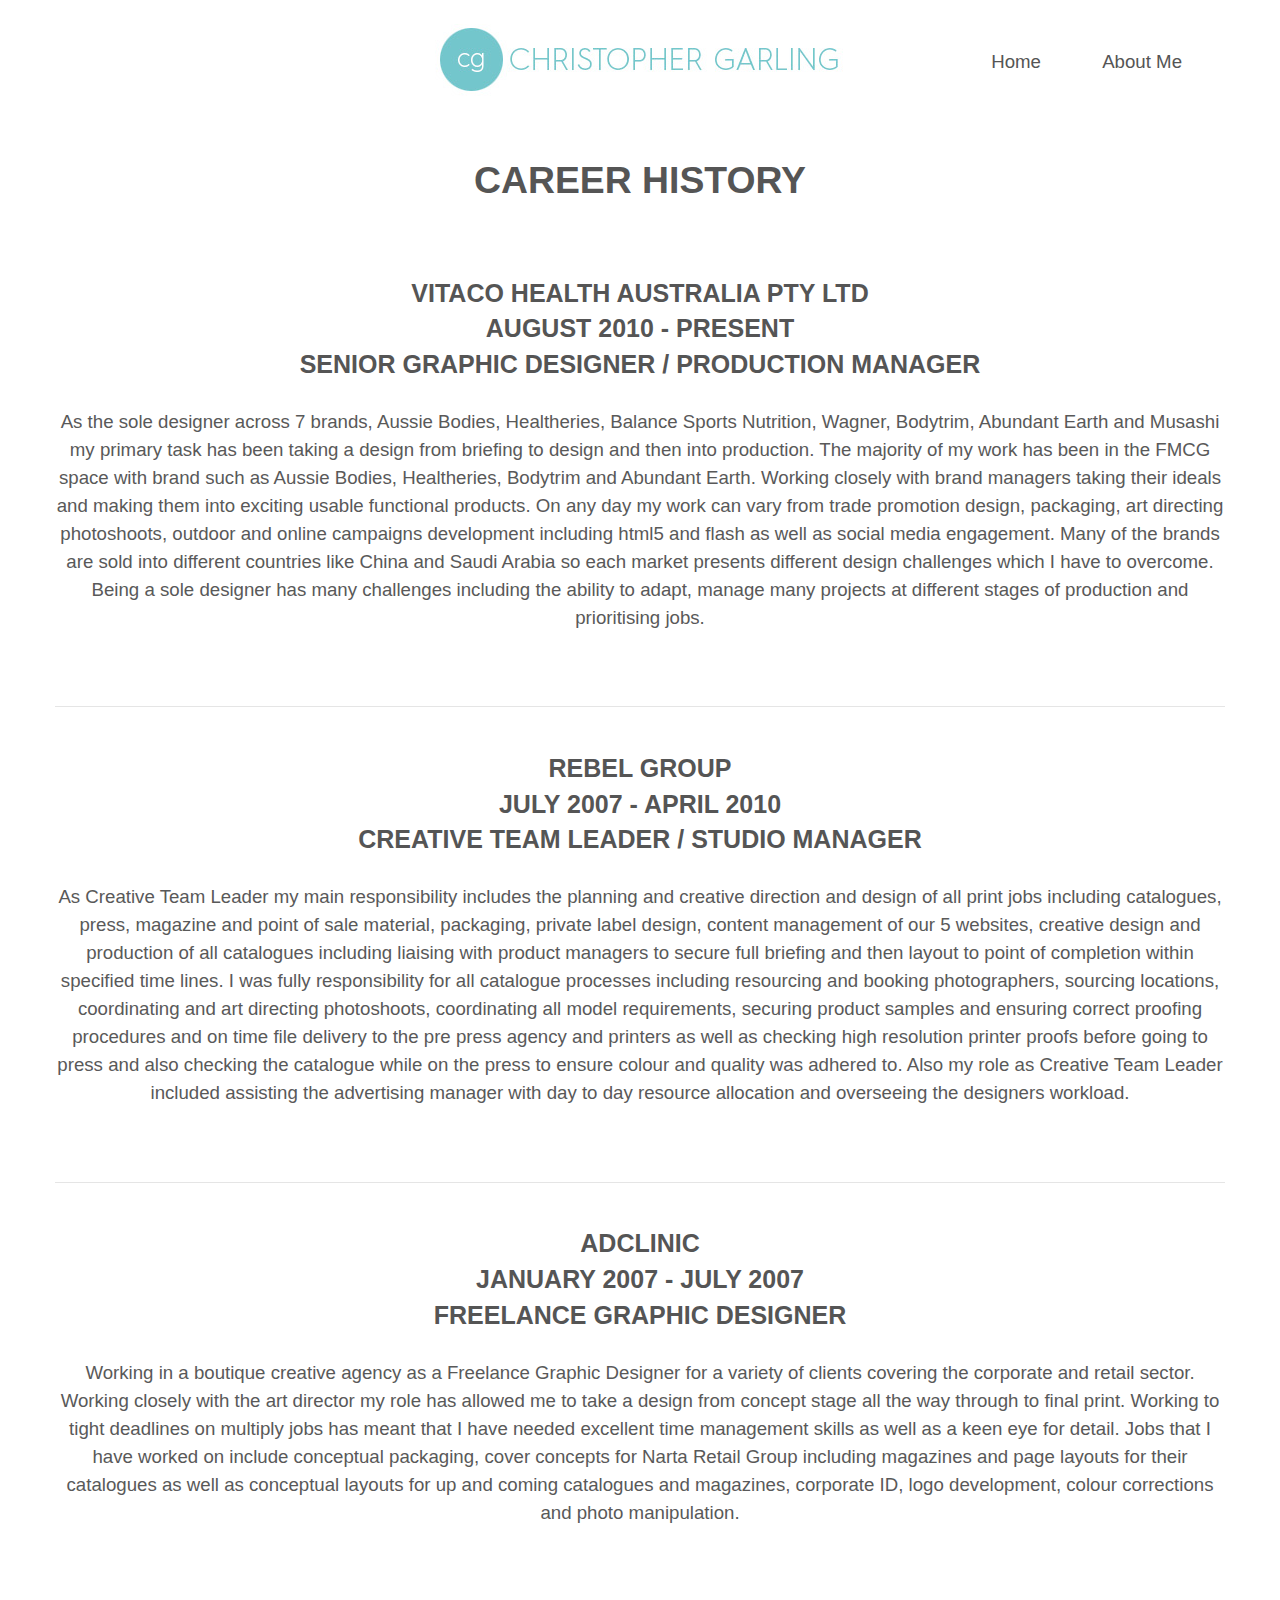
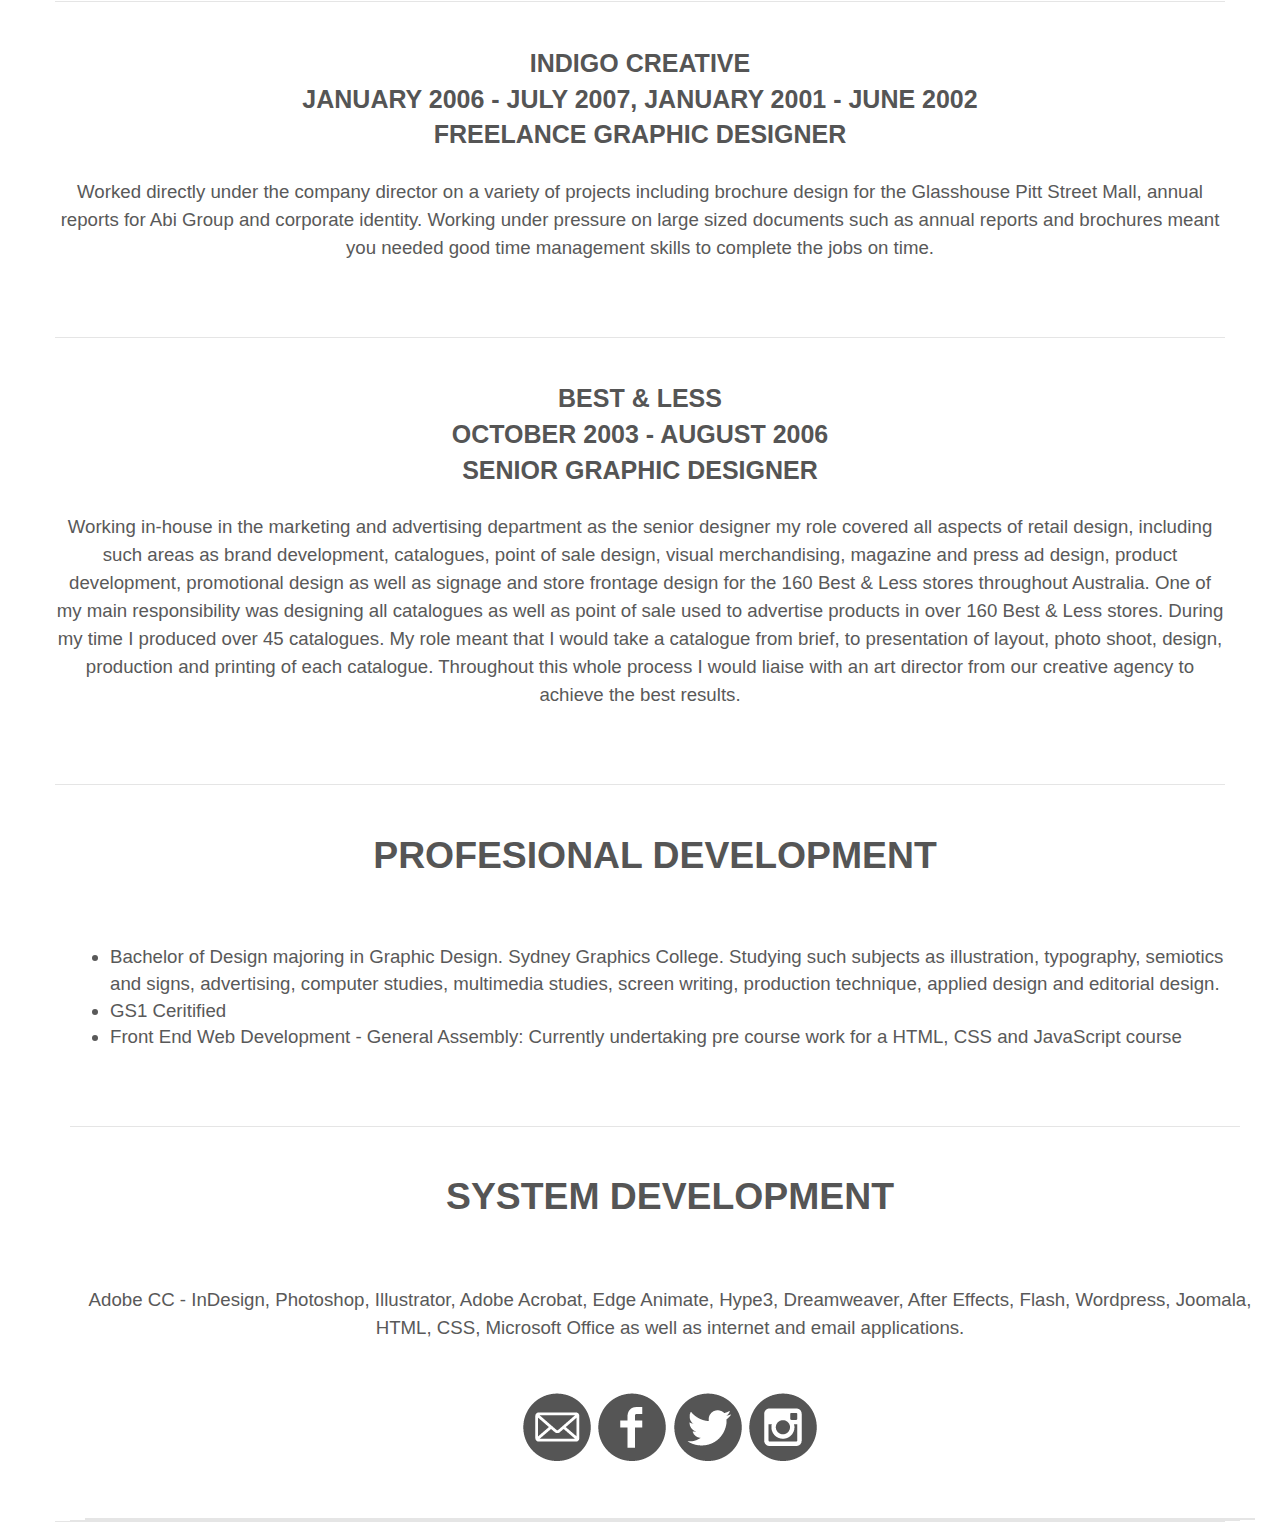
==== aboutme.html @ a5e0c612 "Upload Website" ====
<!DOCTYPE html>
<html lang="eng">
	<head>
	<meta http-equiv="Content-Type" content="text/html" charset="utf-8">
  	<meta name="viewport" content="width=device-width, initial-scale=1, maximum-scale=1">
  	<link rel="stylesheet" href="css/bootstrap3_grid.css">
	<link rel="stylesheet" href="css/styles.css"/>
	<script src="https://ajax.googleapis.com/ajax/libs/jquery/1.12.2/jquery.min.js"></script>
	<script src="js/custom.js" type="text/javascript"></script>


	</head>
	<a href="images/logo.jpg" class="logo"><img src="images/logo.jpg"  alt=""></a>
	<body> 

	<nav id="nav">
		<ul>
		<li><a href="index.html">Home</a></li>
		<li><a href="aboutme.html">About Me</a></li>
		</ul>
	</nav>
<div id="page-wrapper">
		<div class="container">
		<div id="header-wrapper" class="wrapper">
		<div id="header">
		<h1>CAREER HISTORY</h1>
	</div>

	<div id="banner-wrapper" class="wrapper">
		<section id="banner">
		<h3>Vitaco Health Australia Pty Ltd<br>
		August 2010 - Present<br>
		Senior Graphic Designer / Production Manager</h3>

		<p>As the sole designer across 7 brands, Aussie Bodies, Healtheries, Balance Sports Nutrition, Wagner, Bodytrim, Abundant Earth and Musashi my primary task has been taking a design from briefing to design and then into production. The majority of my work has been in the FMCG space with brand such as Aussie Bodies, Healtheries, Bodytrim and Abundant Earth. Working closely with brand managers taking their ideals and making them into exciting usable functional products. On any day my work can vary from trade promotion design, packaging, art directing photoshoots, outdoor and online campaigns development including html5 and flash as well as social media engagement. Many of the brands are sold into different countries like China and Saudi Arabia so each market presents different design challenges which I have to overcome. Being a sole designer has many challenges including the ability to adapt, manage many projects at different stages of production and prioritising jobs.</p>
		</section>
	</div>


	<div id="banner-wrapper" class="wrapper">
		<section id="banner">
		<h3>Rebel Group<br>
		July 2007 - April 2010<br>
		Creative Team Leader / Studio Manager</h3>

		<p>As Creative Team Leader my main responsibility includes the planning and creative direction and design of all print jobs including catalogues, press, magazine and point of sale material, packaging, private label design, content management of our 5 websites, creative design and production of all catalogues including liaising with product managers to secure full briefing and then layout to point of completion within specified time lines. I was fully responsibility for all catalogue processes including resourcing and booking photographers, sourcing locations, coordinating and art directing photoshoots, coordinating all model requirements, securing product samples and ensuring correct proofing procedures and on time file delivery to the pre press agency and printers as well as checking high resolution printer proofs before going to press and also checking the catalogue while on the press to ensure colour and quality was adhered to. Also my role as Creative Team Leader included assisting the advertising manager with day to day resource allocation and overseeing the designers workload.</p>		
		</section>
	</div>

	<div id="banner-wrapper" class="wrapper">
		<section id="banner">
		<h3>Adclinic <br>
		January 2007 - July 2007<br>
		Freelance Graphic Designer</h3>

		<p>Working in a boutique creative agency as a Freelance Graphic Designer for a variety of clients covering the corporate and retail sector. Working closely with the art director my role has allowed me to take a design from concept stage all the way through to final print. Working to tight deadlines on multiply jobs has meant that I have needed excellent time management skills as well as a keen eye for detail. Jobs that I have worked on include conceptual packaging, cover concepts for Narta Retail Group including magazines and page layouts for their catalogues as well as conceptual layouts for up and coming catalogues and magazines, corporate ID, logo development, colour corrections and photo manipulation.</p>
		</section>
	</div>

	<div id="banner-wrapper" class="wrapper">
		<section id="banner">
		<h3>Indigo Creative <br>
		January 2006 - July 2007,  January 2001 - June 2002<br>
		Freelance Graphic Designer</h3>

		<p>Worked directly under the company director on a variety of projects including brochure design for the Glasshouse Pitt Street Mall, annual reports for Abi Group and corporate identity. Working under pressure on large sized documents such as annual reports and brochures meant you needed good time management skills to complete the jobs on time.</p>
		</section>
	</div>


	<div id="banner-wrapper" class="wrapper">
		<section id="banner">
		<h3>Best & Less  <br>
		October 2003 - August 2006<br>
		Senior Graphic Designer</h3>

		<p>Working in-house in the marketing and advertising department as the senior designer my role covered all aspects of retail design, including such areas as brand development, catalogues, point of sale design, visual merchandising, magazine and press ad design, product development, promotional design as well as signage and store frontage design for the 160 Best & Less stores throughout Australia. One of my main responsibility was designing all catalogues as well as point of sale used to advertise products in over 160 Best & Less stores. During my time I produced over 45 catalogues. My role meant that I would take a catalogue from brief, to presentation of layout, photo shoot, design, production and printing of each catalogue. Throughout this whole process I would liaise with an art director from our creative agency to achieve the best results.</p>
		</section>
	</div>

	<div id="page-wrapper">
		<div class="container">
		<div id="header-wrapper" class="wrapper">
		<div id="header">
		<h1>PROFESIONAL DEVELOPMENT</h1>
	</div>

		<div id="banner-wrapper" class="wrapper">
		<section id="banner">
		<ul>
		<li>Bachelor of Design majoring in Graphic Design. Sydney Graphics College. Studying such subjects as illustration, typography, semiotics and signs, advertising, computer studies, multimedia studies, screen writing, production technique, applied design and editorial design.</li>
		<li>GS1 Ceritified</li>
		<li> Front End Web Development - General Assembly: Currently undertaking pre course work for a HTML, CSS and JavaScript course</li>
		</ul>
		</section>
	</div>

	<div id="page-wrapper">
		<div class="container">
		<div id="header-wrapper" class="wrapper">
		<div id="header">
		<h1>SYSTEM DEVELOPMENT</h1>
	</div>

	<div id="banner-wrapper" class="wrapper">
		<section id="banner">
		<p>Adobe CC - InDesign, Photoshop, Illustrator, Adobe Acrobat, Edge Animate, Hype3, Dreamweaver, After Effects, Flash, Wordpress, Joomala, HTML, CSS, Microsoft Office as well as internet and email applications.</p>

		<br>


	<div class="footer-social">
    	<li><a href="http://www.gmail.com""#"><img src="images/email.png" alt=""></a></li>
		<li><a href="http://www.facebook.com""#"><img src="images/facebook.png" alt=""></a></li>
		<li><a href="http://www.twitter.com""#"><img src="images/twitter.png" alt=""></a></li>
		<li><a href="http://www.instagram.com""#"><img src="images/instagram.png" alt=""></a></li>
		</ul>
		</div>
---- css/bootstrap3_grid.css ----
/*!
 * Bootstrap v3.3.5 (http://getbootstrap.com)
 * Copyright 2011-2016 Twitter, Inc.
 * Licensed under MIT (https://github.com/twbs/bootstrap/blob/master/LICENSE)
 */

/*!
 * Generated using the Bootstrap Customizer (http://getbootstrap.com/customize/?id=cb14cc8ec996a42db42841bc60a49810)
 * Config saved to config.json and https://gist.github.com/cb14cc8ec996a42db42841bc60a49810
 */
/*!
 * Bootstrap v3.3.6 (http://getbootstrap.com)
 * Copyright 2011-2015 Twitter, Inc.
 * Licensed under MIT (https://github.com/twbs/bootstrap/blob/master/LICENSE)
 */
/*! normalize.css v3.0.3 | MIT License | github.com/necolas/normalize.css */
html {
  font-family: sans-serif;
  -ms-text-size-adjust: 100%;
  -webkit-text-size-adjust: 100%;
}
body {
  margin: 0;
}
article,
aside,
details,
figcaption,
figure,
footer,
header,
hgroup,
main,
menu,
nav,
section,
summary {
  display: block;
}
audio,
canvas,
progress,
video {
  display: inline-block;
  vertical-align: baseline;
}
audio:not([controls]) {
  display: none;
  height: 0;
}
[hidden],
template {
  display: none;
}
a {
  background-color: transparent;
}
a:active,
a:hover {
  outline: 0;
}
abbr[title] {
  border-bottom: 1px dotted;
}
b,
strong {
  font-weight: bold;
}
dfn {
  font-style: italic;
}
h1 {
  font-size: 2em;
  margin: 0.67em 0;
}
mark {
  background: #ff0;
  color: #000;
}
small {
  font-size: 80%;
}
sub,
sup {
  font-size: 75%;
  line-height: 0;
  position: relative;
  vertical-align: baseline;
}
sup {
  top: -0.5em;
}
sub {
  bottom: -0.25em;
}
img {
  border: 0;
}
svg:not(:root) {
  overflow: hidden;
}
figure {
  margin: 1em 40px;
}
hr {
  -webkit-box-sizing: content-box;
     -moz-box-sizing: content-box;
          box-sizing: content-box;
  height: 0;
}
pre {
  overflow: auto;
}
code,
kbd,
pre,
samp {
  font-family: monospace, monospace;
  font-size: 1em;
}
button,
input,
optgroup,
select,
textarea {
  color: inherit;
  font: inherit;
  margin: 0;
}
button {
  overflow: visible;
}
button,
select {
  text-transform: none;
}
button,
html input[type="button"],
input[type="reset"],
input[type="submit"] {
  -webkit-appearance: button;
  cursor: pointer;
}
button[disabled],
html input[disabled] {
  cursor: default;
}
button::-moz-focus-inner,
input::-moz-focus-inner {
  border: 0;
  padding: 0;
}
input {
  line-height: normal;
}
input[type="checkbox"],
input[type="radio"] {
  -webkit-box-sizing: border-box;
     -moz-box-sizing: border-box;
          box-sizing: border-box;
  padding: 0;
}
input[type="number"]::-webkit-inner-spin-button,
input[type="number"]::-webkit-outer-spin-button {
  height: auto;
}
input[type="search"] {
  -webkit-appearance: textfield;
  -webkit-box-sizing: content-box;
     -moz-box-sizing: content-box;
          box-sizing: content-box;
}
input[type="search"]::-webkit-search-cancel-button,
input[type="search"]::-webkit-search-decoration {
  -webkit-appearance: none;
}
fieldset {
  border: 1px solid #c0c0c0;
  margin: 0 2px;
  padding: 0.35em 0.625em 0.75em;
}
legend {
  border: 0;
  padding: 0;
}
textarea {
  overflow: auto;
}
optgroup {
  font-weight: bold;
}
table {
  border-collapse: collapse;
  border-spacing: 0;
}
td,
th {
  padding: 0;
}
* {
  -webkit-box-sizing: border-box;
  -moz-box-sizing: border-box;
  box-sizing: border-box;
}
*:before,
*:after {
  -webkit-box-sizing: border-box;
  -moz-box-sizing: border-box;
  box-sizing: border-box;
}
html {
  font-size: 10px;
  -webkit-tap-highlight-color: rgba(0, 0, 0, 0);
}
body {
  font-family: "Helvetica Neue", Helvetica, Arial, sans-serif;
  font-size: 14px;
  line-height: 1.42857143;
  color: #333333;
  background-color: #ffffff;
}
input,
button,
select,
textarea {
  font-family: inherit;
  font-size: inherit;
  line-height: inherit;
}
a {
  color: #337ab7;
  text-decoration: none;
}
a:hover,
a:focus {
  color: #23527c;
  text-decoration: underline;
}
a:focus {
  outline: thin dotted;
  outline: 5px auto -webkit-focus-ring-color;
  outline-offset: -2px;
}
figure {
  margin: 0;
}
img {
  vertical-align: middle;
}
.img-responsive {
  display: block;
  max-width: 100%;
  height: auto;
}
.img-rounded {
  border-radius: 6px;
}
.img-thumbnail {
  padding: 4px;
  line-height: 1.42857143;
  background-color: #ffffff;
  border: 1px solid #dddddd;
  border-radius: 4px;
  -webkit-transition: all 0.2s ease-in-out;
  -o-transition: all 0.2s ease-in-out;
  transition: all 0.2s ease-in-out;
  display: inline-block;
  max-width: 100%;
  height: auto;
}
.img-circle {
  border-radius: 50%;
}
hr {
  margin-top: 20px;
  margin-bottom: 20px;
  border: 0;
  border-top: 1px solid #eeeeee;
}
.sr-only {
  position: absolute;
  width: 1px;
  height: 1px;
  margin: -1px;
  padding: 0;
  overflow: hidden;
  clip: rect(0, 0, 0, 0);
  border: 0;
}
.sr-only-focusable:active,
.sr-only-focusable:focus {
  position: static;
  width: auto;
  height: auto;
  margin: 0;
  overflow: visible;
  clip: auto;
}
[role="button"] {
  cursor: pointer;
}
.container {
  margin-right: auto;
  margin-left: auto;
  padding-left: 15px;
  padding-right: 15px;
}
@media (min-width: 768px) {
  .container {
    width: 750px;
  }
}
@media (min-width: 992px) {
  .container {
    width: 970px;
  }
}
@media (min-width: 1200px) {
  .container {
    width: 1170px;
  }
}
.container-fluid {
  margin-right: auto;
  margin-left: auto;
  padding-left: 15px;
  padding-right: 15px;
}
.row {
  margin-left: -15px;
  margin-right: -15px;
}
.col-xs-1, .col-sm-1, .col-md-1, .col-lg-1, .col-xs-2, .col-sm-2, .col-md-2, .col-lg-2, .col-xs-3, .col-sm-3, .col-md-3, .col-lg-3, .col-xs-4, .col-sm-4, .col-md-4, .col-lg-4, .col-xs-5, .col-sm-5, .col-md-5, .col-lg-5, .col-xs-6, .col-sm-6, .col-md-6, .col-lg-6, .col-xs-7, .col-sm-7, .col-md-7, .col-lg-7, .col-xs-8, .col-sm-8, .col-md-8, .col-lg-8, .col-xs-9, .col-sm-9, .col-md-9, .col-lg-9, .col-xs-10, .col-sm-10, .col-md-10, .col-lg-10, .col-xs-11, .col-sm-11, .col-md-11, .col-lg-11, .col-xs-12, .col-sm-12, .col-md-12, .col-lg-12 {
  position: relative;
  min-height: 1px;
  padding-left: 15px;
  padding-right: 15px;
}
.col-xs-1, .col-xs-2, .col-xs-3, .col-xs-4, .col-xs-5, .col-xs-6, .col-xs-7, .col-xs-8, .col-xs-9, .col-xs-10, .col-xs-11, .col-xs-12 {
  float: left;
}
.col-xs-12 {
  width: 100%;
}
.col-xs-11 {
  width: 91.66666667%;
}
.col-xs-10 {
  width: 83.33333333%;
}
.col-xs-9 {
  width: 75%;
}
.col-xs-8 {
  width: 66.66666667%;
}
.col-xs-7 {
  width: 58.33333333%;
}
.col-xs-6 {
  width: 50%;
}
.col-xs-5 {
  width: 41.66666667%;
}
.col-xs-4 {
  width: 33.33333333%;
}
.col-xs-3 {
  width: 25%;
}
.col-xs-2 {
  width: 16.66666667%;
}
.col-xs-1 {
  width: 8.33333333%;
}
.col-xs-pull-12 {
  right: 100%;
}
.col-xs-pull-11 {
  right: 91.66666667%;
}
.col-xs-pull-10 {
  right: 83.33333333%;
}
.col-xs-pull-9 {
  right: 75%;
}
.col-xs-pull-8 {
  right: 66.66666667%;
}
.col-xs-pull-7 {
  right: 58.33333333%;
}
.col-xs-pull-6 {
  right: 50%;
}
.col-xs-pull-5 {
  right: 41.66666667%;
}
.col-xs-pull-4 {
  right: 33.33333333%;
}
.col-xs-pull-3 {
  right: 25%;
}
.col-xs-pull-2 {
  right: 16.66666667%;
}
.col-xs-pull-1 {
  right: 8.33333333%;
}
.col-xs-pull-0 {
  right: auto;
}
.col-xs-push-12 {
  left: 100%;
}
.col-xs-push-11 {
  left: 91.66666667%;
}
.col-xs-push-10 {
  left: 83.33333333%;
}
.col-xs-push-9 {
  left: 75%;
}
.col-xs-push-8 {
  left: 66.66666667%;
}
.col-xs-push-7 {
  left: 58.33333333%;
}
.col-xs-push-6 {
  left: 50%;
}
.col-xs-push-5 {
  left: 41.66666667%;
}
.col-xs-push-4 {
  left: 33.33333333%;
}
.col-xs-push-3 {
  left: 25%;
}
.col-xs-push-2 {
  left: 16.66666667%;
}
.col-xs-push-1 {
  left: 8.33333333%;
}
.col-xs-push-0 {
  left: auto;
}
.col-xs-offset-12 {
  margin-left: 100%;
}
.col-xs-offset-11 {
  margin-left: 91.66666667%;
}
.col-xs-offset-10 {
  margin-left: 83.33333333%;
}
.col-xs-offset-9 {
  margin-left: 75%;
}
.col-xs-offset-8 {
  margin-left: 66.66666667%;
}
.col-xs-offset-7 {
  margin-left: 58.33333333%;
}
.col-xs-offset-6 {
  margin-left: 50%;
}
.col-xs-offset-5 {
  margin-left: 41.66666667%;
}
.col-xs-offset-4 {
  margin-left: 33.33333333%;
}
.col-xs-offset-3 {
  margin-left: 25%;
}
.col-xs-offset-2 {
  margin-left: 16.66666667%;
}
.col-xs-offset-1 {
  margin-left: 8.33333333%;
}
.col-xs-offset-0 {
  margin-left: 0%;
}
@media (min-width: 768px) {
  .col-sm-1, .col-sm-2, .col-sm-3, .col-sm-4, .col-sm-5, .col-sm-6, .col-sm-7, .col-sm-8, .col-sm-9, .col-sm-10, .col-sm-11, .col-sm-12 {
    float: left;
  }
  .col-sm-12 {
    width: 100%;
  }
  .col-sm-11 {
    width: 91.66666667%;
  }
  .col-sm-10 {
    width: 83.33333333%;
  }
  .col-sm-9 {
    width: 75%;
  }
  .col-sm-8 {
    width: 66.66666667%;
  }
  .col-sm-7 {
    width: 58.33333333%;
  }
  .col-sm-6 {
    width: 50%;
  }
  .col-sm-5 {
    width: 41.66666667%;
  }
  .col-sm-4 {
    width: 33.33333333%;
  }
  .col-sm-3 {
    width: 25%;
  }
  .col-sm-2 {
    width: 16.66666667%;
  }
  .col-sm-1 {
    width: 8.33333333%;
  }
  .col-sm-pull-12 {
    right: 100%;
  }
  .col-sm-pull-11 {
    right: 91.66666667%;
  }
  .col-sm-pull-10 {
    right: 83.33333333%;
  }
  .col-sm-pull-9 {
    right: 75%;
  }
  .col-sm-pull-8 {
    right: 66.66666667%;
  }
  .col-sm-pull-7 {
    right: 58.33333333%;
  }
  .col-sm-pull-6 {
    right: 50%;
  }
  .col-sm-pull-5 {
    right: 41.66666667%;
  }
  .col-sm-pull-4 {
    right: 33.33333333%;
  }
  .col-sm-pull-3 {
    right: 25%;
  }
  .col-sm-pull-2 {
    right: 16.66666667%;
  }
  .col-sm-pull-1 {
    right: 8.33333333%;
  }
  .col-sm-pull-0 {
    right: auto;
  }
  .col-sm-push-12 {
    left: 100%;
  }
  .col-sm-push-11 {
    left: 91.66666667%;
  }
  .col-sm-push-10 {
    left: 83.33333333%;
  }
  .col-sm-push-9 {
    left: 75%;
  }
  .col-sm-push-8 {
    left: 66.66666667%;
  }
  .col-sm-push-7 {
    left: 58.33333333%;
  }
  .col-sm-push-6 {
    left: 50%;
  }
  .col-sm-push-5 {
    left: 41.66666667%;
  }
  .col-sm-push-4 {
    left: 33.33333333%;
  }
  .col-sm-push-3 {
    left: 25%;
  }
  .col-sm-push-2 {
    left: 16.66666667%;
  }
  .col-sm-push-1 {
    left: 8.33333333%;
  }
  .col-sm-push-0 {
    left: auto;
  }
  .col-sm-offset-12 {
    margin-left: 100%;
  }
  .col-sm-offset-11 {
    margin-left: 91.66666667%;
  }
  .col-sm-offset-10 {
    margin-left: 83.33333333%;
  }
  .col-sm-offset-9 {
    margin-left: 75%;
  }
  .col-sm-offset-8 {
    margin-left: 66.66666667%;
  }
  .col-sm-offset-7 {
    margin-left: 58.33333333%;
  }
  .col-sm-offset-6 {
    margin-left: 50%;
  }
  .col-sm-offset-5 {
    margin-left: 41.66666667%;
  }
  .col-sm-offset-4 {
    margin-left: 33.33333333%;
  }
  .col-sm-offset-3 {
    margin-left: 25%;
  }
  .col-sm-offset-2 {
    margin-left: 16.66666667%;
  }
  .col-sm-offset-1 {
    margin-left: 8.33333333%;
  }
  .col-sm-offset-0 {
    margin-left: 0%;
  }
}
@media (min-width: 992px) {
  .col-md-1, .col-md-2, .col-md-3, .col-md-4, .col-md-5, .col-md-6, .col-md-7, .col-md-8, .col-md-9, .col-md-10, .col-md-11, .col-md-12 {
    float: left;
  }
  .col-md-12 {
    width: 100%;
  }
  .col-md-11 {
    width: 91.66666667%;
  }
  .col-md-10 {
    width: 83.33333333%;
  }
  .col-md-9 {
    width: 75%;
  }
  .col-md-8 {
    width: 66.66666667%;
  }
  .col-md-7 {
    width: 58.33333333%;
  }
  .col-md-6 {
    width: 50%;
  }
  .col-md-5 {
    width: 41.66666667%;
  }
  .col-md-4 {
    width: 33.33333333%;
  }
  .col-md-3 {
    width: 25%;
  }
  .col-md-2 {
    width: 16.66666667%;
  }
  .col-md-1 {
    width: 8.33333333%;
  }
  .col-md-pull-12 {
    right: 100%;
  }
  .col-md-pull-11 {
    right: 91.66666667%;
  }
  .col-md-pull-10 {
    right: 83.33333333%;
  }
  .col-md-pull-9 {
    right: 75%;
  }
  .col-md-pull-8 {
    right: 66.66666667%;
  }
  .col-md-pull-7 {
    right: 58.33333333%;
  }
  .col-md-pull-6 {
    right: 50%;
  }
  .col-md-pull-5 {
    right: 41.66666667%;
  }
  .col-md-pull-4 {
    right: 33.33333333%;
  }
  .col-md-pull-3 {
    right: 25%;
  }
  .col-md-pull-2 {
    right: 16.66666667%;
  }
  .col-md-pull-1 {
    right: 8.33333333%;
  }
  .col-md-pull-0 {
    right: auto;
  }
  .col-md-push-12 {
    left: 100%;
  }
  .col-md-push-11 {
    left: 91.66666667%;
  }
  .col-md-push-10 {
    left: 83.33333333%;
  }
  .col-md-push-9 {
    left: 75%;
  }
  .col-md-push-8 {
    left: 66.66666667%;
  }
  .col-md-push-7 {
    left: 58.33333333%;
  }
  .col-md-push-6 {
    left: 50%;
  }
  .col-md-push-5 {
    left: 41.66666667%;
  }
  .col-md-push-4 {
    left: 33.33333333%;
  }
  .col-md-push-3 {
    left: 25%;
  }
  .col-md-push-2 {
    left: 16.66666667%;
  }
  .col-md-push-1 {
    left: 8.33333333%;
  }
  .col-md-push-0 {
    left: auto;
  }
  .col-md-offset-12 {
    margin-left: 100%;
  }
  .col-md-offset-11 {
    margin-left: 91.66666667%;
  }
  .col-md-offset-10 {
    margin-left: 83.33333333%;
  }
  .col-md-offset-9 {
    margin-left: 75%;
  }
  .col-md-offset-8 {
    margin-left: 66.66666667%;
  }
  .col-md-offset-7 {
    margin-left: 58.33333333%;
  }
  .col-md-offset-6 {
    margin-left: 50%;
  }
  .col-md-offset-5 {
    margin-left: 41.66666667%;
  }
  .col-md-offset-4 {
    margin-left: 33.33333333%;
  }
  .col-md-offset-3 {
    margin-left: 25%;
  }
  .col-md-offset-2 {
    margin-left: 16.66666667%;
  }
  .col-md-offset-1 {
    margin-left: 8.33333333%;
  }
  .col-md-offset-0 {
    margin-left: 0%;
  }
}
@media (min-width: 1200px) {
  .col-lg-1, .col-lg-2, .col-lg-3, .col-lg-4, .col-lg-5, .col-lg-6, .col-lg-7, .col-lg-8, .col-lg-9, .col-lg-10, .col-lg-11, .col-lg-12 {
    float: left;
  }
  .col-lg-12 {
    width: 100%;
  }
  .col-lg-11 {
    width: 91.66666667%;
  }
  .col-lg-10 {
    width: 83.33333333%;
  }
  .col-lg-9 {
    width: 75%;
  }
  .col-lg-8 {
    width: 66.66666667%;
  }
  .col-lg-7 {
    width: 58.33333333%;
  }
  .col-lg-6 {
    width: 50%;
  }
  .col-lg-5 {
    width: 41.66666667%;
  }
  .col-lg-4 {
    width: 33.33333333%;
  }
  .col-lg-3 {
    width: 25%;
  }
  .col-lg-2 {
    width: 16.66666667%;
  }
  .col-lg-1 {
    width: 8.33333333%;
  }
  .col-lg-pull-12 {
    right: 100%;
  }
  .col-lg-pull-11 {
    right: 91.66666667%;
  }
  .col-lg-pull-10 {
    right: 83.33333333%;
  }
  .col-lg-pull-9 {
    right: 75%;
  }
  .col-lg-pull-8 {
    right: 66.66666667%;
  }
  .col-lg-pull-7 {
    right: 58.33333333%;
  }
  .col-lg-pull-6 {
    right: 50%;
  }
  .col-lg-pull-5 {
    right: 41.66666667%;
  }
  .col-lg-pull-4 {
    right: 33.33333333%;
  }
  .col-lg-pull-3 {
    right: 25%;
  }
  .col-lg-pull-2 {
    right: 16.66666667%;
  }
  .col-lg-pull-1 {
    right: 8.33333333%;
  }
  .col-lg-pull-0 {
    right: auto;
  }
  .col-lg-push-12 {
    left: 100%;
  }
  .col-lg-push-11 {
    left: 91.66666667%;
  }
  .col-lg-push-10 {
    left: 83.33333333%;
  }
  .col-lg-push-9 {
    left: 75%;
  }
  .col-lg-push-8 {
    left: 66.66666667%;
  }
  .col-lg-push-7 {
    left: 58.33333333%;
  }
  .col-lg-push-6 {
    left: 50%;
  }
  .col-lg-push-5 {
    left: 41.66666667%;
  }
  .col-lg-push-4 {
    left: 33.33333333%;
  }
  .col-lg-push-3 {
    left: 25%;
  }
  .col-lg-push-2 {
    left: 16.66666667%;
  }
  .col-lg-push-1 {
    left: 8.33333333%;
  }
  .col-lg-push-0 {
    left: auto;
  }
  .col-lg-offset-12 {
    margin-left: 100%;
  }
  .col-lg-offset-11 {
    margin-left: 91.66666667%;
  }
  .col-lg-offset-10 {
    margin-left: 83.33333333%;
  }
  .col-lg-offset-9 {
    margin-left: 75%;
  }
  .col-lg-offset-8 {
    margin-left: 66.66666667%;
  }
  .col-lg-offset-7 {
    margin-left: 58.33333333%;
  }
  .col-lg-offset-6 {
    margin-left: 50%;
  }
  .col-lg-offset-5 {
    margin-left: 41.66666667%;
  }
  .col-lg-offset-4 {
    margin-left: 33.33333333%;
  }
  .col-lg-offset-3 {
    margin-left: 25%;
  }
  .col-lg-offset-2 {
    margin-left: 16.66666667%;
  }
  .col-lg-offset-1 {
    margin-left: 8.33333333%;
  }
  .col-lg-offset-0 {
    margin-left: 0%;
  }
}
.clearfix:before,
.clearfix:after,
.container:before,
.container:after,
.container-fluid:before,
.container-fluid:after,
.row:before,
.row:after {
  content: " ";
  display: table;
}
.clearfix:after,
.container:after,
.container-fluid:after,
.row:after {
  clear: both;
}
.center-block {
  display: block;
  margin-left: auto;
  margin-right: auto;
}
.pull-right {
  float: right !important;
}
.pull-left {
  float: left !important;
}
.hide {
  display: none !important;
}
.show {
  display: block !important;
}
.invisible {
  visibility: hidden;
}
.text-hide {
  font: 0/0 a;
  color: transparent;
  text-shadow: none;
  background-color: transparent;
  border: 0;
}
.hidden {
  display: none !important;
}
.affix {
  position: fixed;
}
---- css/styles.css ----
html{
  box-sizing: border-box;
}
*, *:before, *:after {
  box-sizing: inherit;
}

body {
		background: #fff;
		font-family: 'Source Sans Pro', sans-serif;
		font-weight: 350;
		color: #595959;
		text-align: center;
		font-size: 14pt;
	}

	h1, h2, h3 {
		color: #555;
		text-transform: uppercase;
		text align:center;
	}

	h2 {
		font-size: 50px;
	}
	h3 {
		font-size: 25px;
	}

	p {
		line-height: 1.5em;
	}

	header {
		margin-bottom: 1em;
	}

	.container {
		margin-left: auto;
		margin-right: auto;
		width: 960px;
		width: 1200px;
	}

	#nav {
				position: absolute;
				right: 0;
				top: 1em;
				right: 4em;
				cursor: default;
			}

				#nav > ul {
					display: inline-block;
				}

					#nav > ul > li {
						display: inline-block;
						text-align: center;
						margin-left: 0.5em;
					}

						#nav > ul > li > a, #nav > ul > li > span {
							display: block;
							padding: 0.65em 1.25em;
							text-decoration: none;
							font-size: 1em;
							font-weight: 00;
							outline: 0;
							color: #555;
							border-radius: 5px;
						}

						#nav > ul > li:hover > a, #nav > ul > li:hover > span {
							background: #77C6CB;
						}

						#nav > ul > li.active > a, #nav > ul > li.active > span {
							background: #E5E5E5;
						}

						#nav > ul > li.current_page_item > a, #nav > ul > li.current_page_item > span {
							background: #77C6CB;
							color: #FFF;
							font-weight: 600;
						}

ul{
	text-align: left;
}


#slider {
  position: relative;
  overflow: hidden;
  margin: 20px auto 0 auto;
  border-radius: 4px;
}

#slider ul {
  position: relative;
  margin: 0;
  padding: 0;
  height: 200px;
  list-style: none;
}

#slider ul li {
  position: relative;
  display: block;
  float: left;
  margin: 0;
  padding: 0;
  width: 500px;
  height: 300px;
  background: #ccc;
  text-align: center;
  line-height: 300px;
}

a.control_prev, a.control_next {
  position: absolute;
  top: 40%;
  z-index: 999;
  display: block;
  padding: 4% 3%;
  width: auto;
  height: auto;
  background: #2a2a2a;
  color: #fff;
  text-decoration: none;
  font-weight: 600;
  font-size: 18px;
  opacity: 0.8;
  cursor: pointer;
}

a.control_prev:hover, a.control_next:hover {
  opacity: 1;
  -webkit-transition: all 0.2s ease;
}

a.control_prev {
  border-radius: 0 2px 2px 0;
}

a.control_next {
  right: 0;
  border-radius: 2px 0 0 2px;
}

.slider_option {
  position: relative;
  margin: 10px auto;
  width: 160px;
  font-size: 18px;
}


	
footer {
		margin-top: 2em;
	}

	.centered {
		text-align: center;
	}


	.button {
		display: inline-block;
		background: #77C6CB;
		border-radius: 5px;
		text-align: center;
		text-decoration: none;
		color: #FFF;
		font-weight: 600;
	}

		.button:hover {
			background: #87D6DB;
		}

		.button:active {
			background: #67B6BB;
		}

	.wrapper {
		position: relative;
		border-bottom: 1px solid #e5e5e5;
	}

	.button {
				padding: 0.85em 2em;
				min-width: 14em;
			}

			#header-wrapper {
				padding: 1em 0 0 0;
			}

			.homepage #header-wrapper {
				padding: 5em 0 1em 0;
			}

			.wrapper {
				padding: 1em 0 3em 0;
			}

.footer-social { 
	float: center; margin-top:5px;
}
.footer-social li { 
	display: inline;
}
.footer-social span { 
	margin-top: -20px;
}

/*==========  Mobile First Method  ==========*/

/* Custom, iPhone Retina */ 
@media only screen and (min-width : 320px) {
    
}

/* Extra Small Devices, Phones */ 
@media only screen and (min-width : 480px) {

}

/* Small Devices, Tablets */
@media only screen and (min-width : 768px) {

}

/* Medium Devices, Desktops */
@media only screen and (min-width : 992px) {

}

/* Large Devices, Wide Screens */
@media only screen and (min-width : 1200px) {

}



/*==========  Non-Mobile First Method  ==========*/

/* Large Devices, Wide Screens */
@media only screen and (max-width : 1200px) {

}

/* Medium Devices, Desktops */
@media only screen and (max-width : 992px) {

}

/* Small Devices, Tablets */
@media only screen and (max-width : 768px) {

}

/* Extra Small Devices, Phones */ 
@media only screen and (max-width : 480px) {

}

/* Custom, iPhone Retina */ 
@media only screen and (max-width : 320px) {
    
}
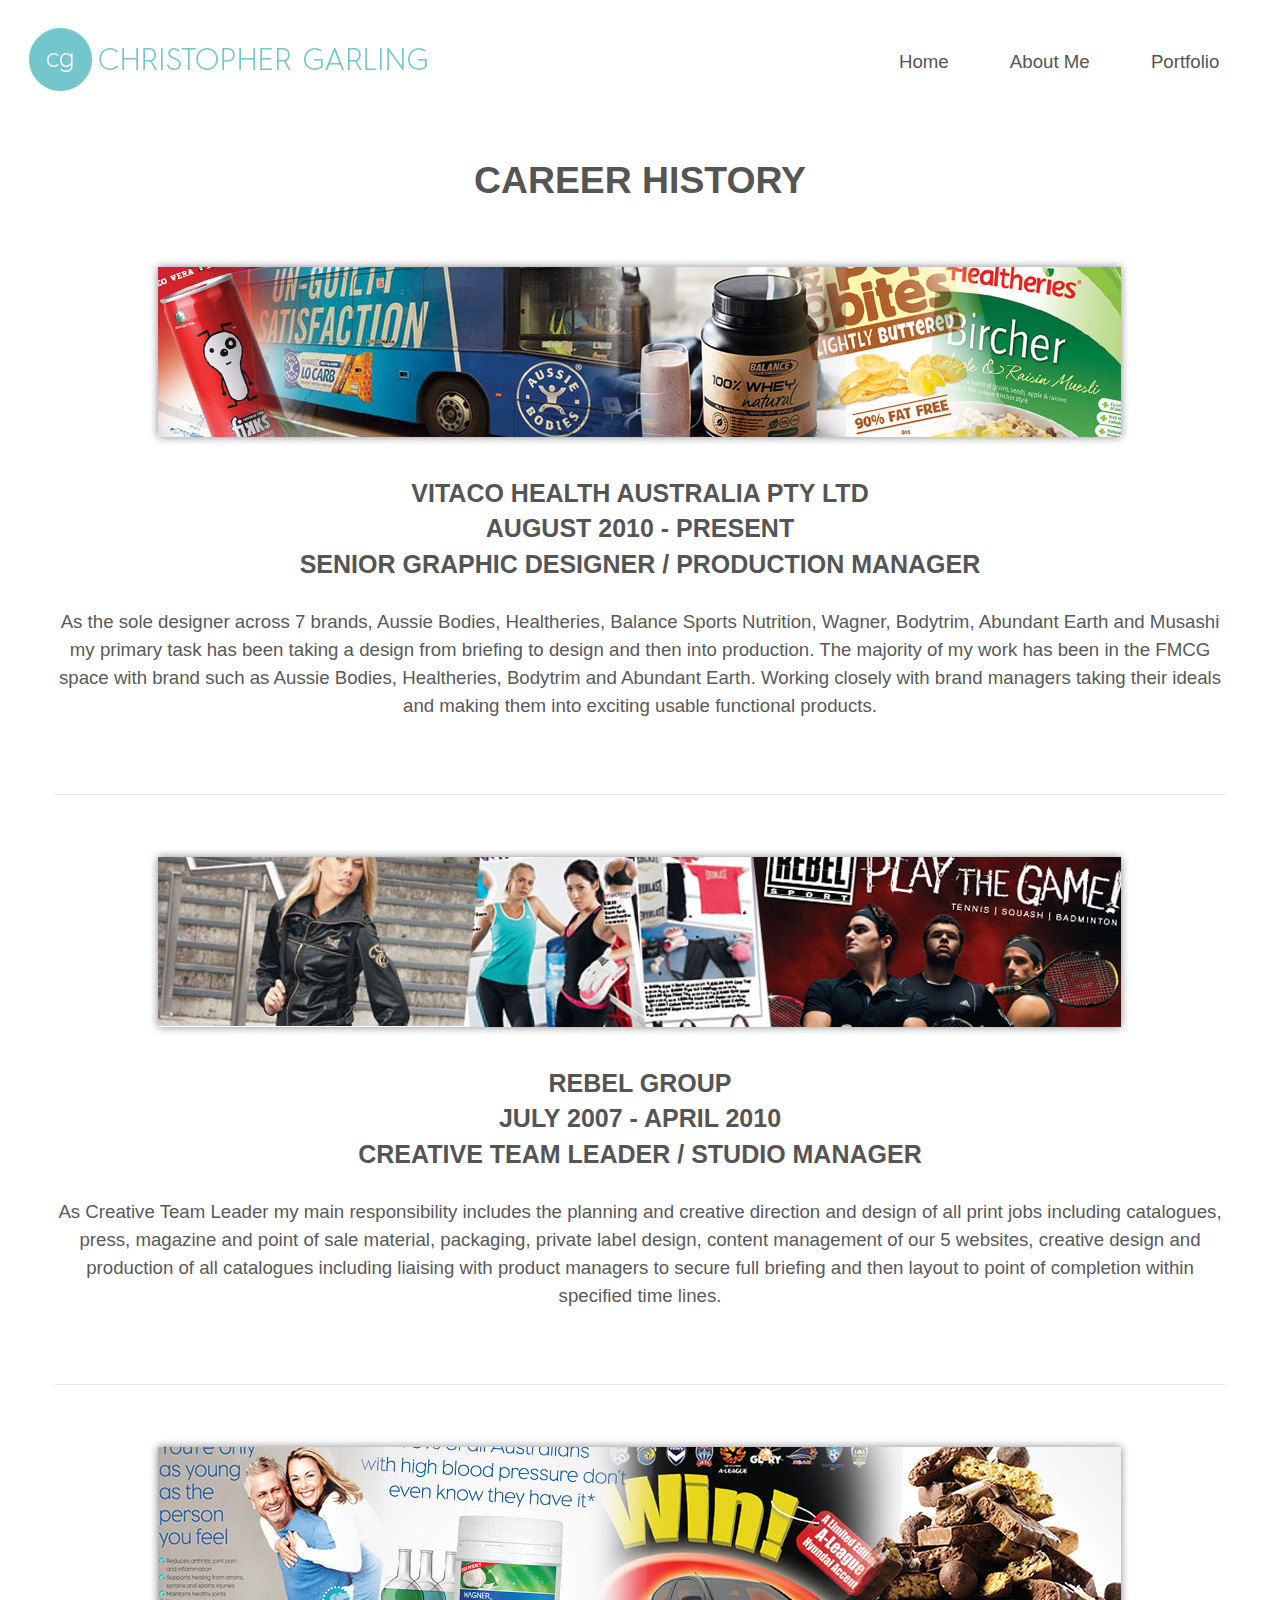
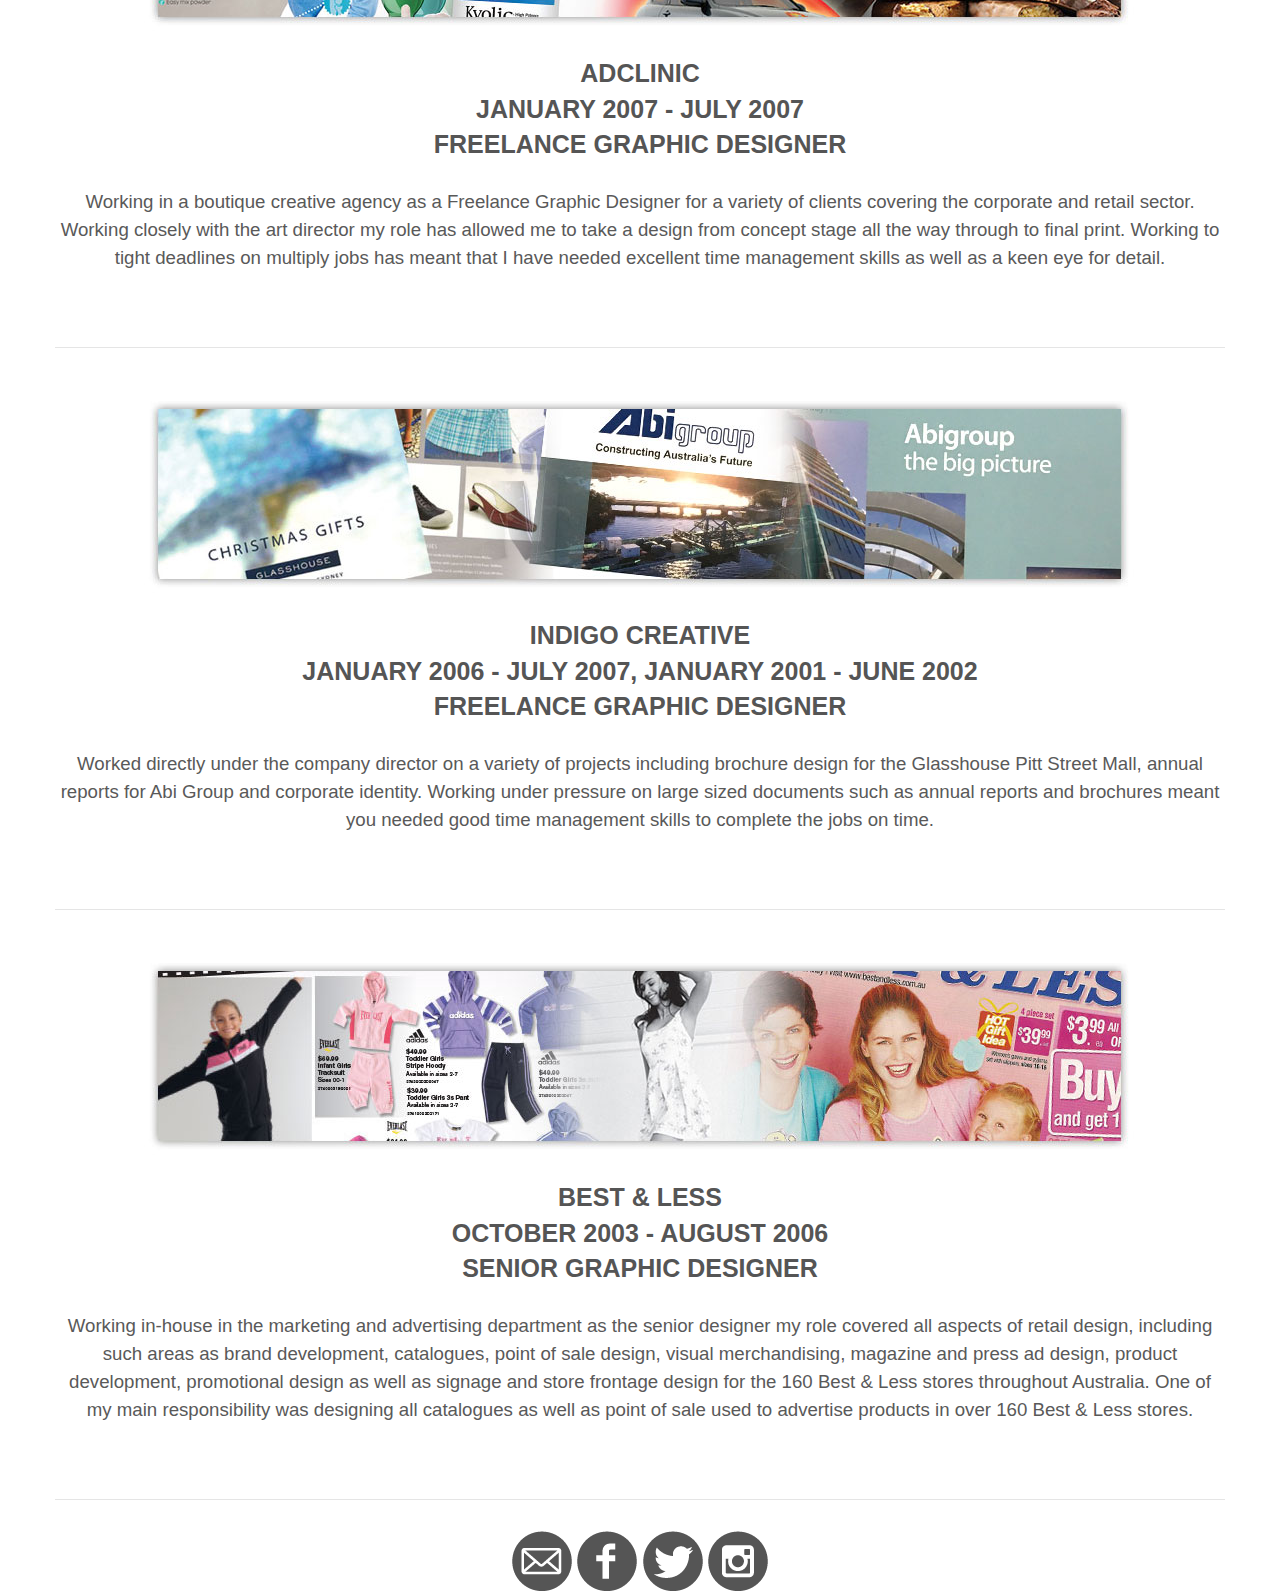
==== commit 562153cf: "Final Assignment" ====
--- a/aboutme.html
+++ b/aboutme.html
@@ -15,109 +15,86 @@
 
 	<nav id="nav">
 		<ul>
-		<li><a href="index.html">Home</a></li>
-		<li><a href="aboutme.html">About Me</a></li>
+			<li><a href="index.html">Home</a></li>
+			<li><a href="aboutme.html">About Me</a></li>
+			<li><a href="portfolio.html">Portfolio</a></li>
 		</ul>
 	</nav>
-<div id="page-wrapper">
-		<div class="container">
-		<div id="header-wrapper" class="wrapper">
-		<div id="header">
-		<h1>CAREER HISTORY</h1>
-	</div>
 
-	<div id="banner-wrapper" class="wrapper">
-		<section id="banner">
-		<h3>Vitaco Health Australia Pty Ltd<br>
-		August 2010 - Present<br>
-		Senior Graphic Designer / Production Manager</h3>
-
-		<p>As the sole designer across 7 brands, Aussie Bodies, Healtheries, Balance Sports Nutrition, Wagner, Bodytrim, Abundant Earth and Musashi my primary task has been taking a design from briefing to design and then into production. The majority of my work has been in the FMCG space with brand such as Aussie Bodies, Healtheries, Bodytrim and Abundant Earth. Working closely with brand managers taking their ideals and making them into exciting usable functional products. On any day my work can vary from trade promotion design, packaging, art directing photoshoots, outdoor and online campaigns development including html5 and flash as well as social media engagement. Many of the brands are sold into different countries like China and Saudi Arabia so each market presents different design challenges which I have to overcome. Being a sole designer has many challenges including the ability to adapt, manage many projects at different stages of production and prioritising jobs.</p>
-		</section>
+	<div class="container">
+		<div class="row">
+			<div id="header-wrapper" class="col-xs-12">
+			<div id="header">
+			<h1>CAREER HISTORY</h1>
 	</div>
 
 
 	<div id="banner-wrapper" class="wrapper">
-		<section id="banner">
+			<a href="#" class="image featured"><img src="images/aboutme1.jpg" alt=""></a>
+			<h3>Vitaco Health Australia Pty Ltd<br>
+			August 2010 - Present<br>
+			Senior Graphic Designer / Production Manager</h3>
+
+			<p>As the sole designer across 7 brands, Aussie Bodies, Healtheries, Balance Sports Nutrition, Wagner, Bodytrim, Abundant 	Earth and Musashi my primary task has been taking a design from briefing to design and then into production. The majority of my work has been in the FMCG space with brand such as Aussie Bodies, Healtheries, Bodytrim and Abundant Earth. Working closely with brand managers taking their ideals and making them into exciting usable functional products.</p>
+	</div>
+
+	<br>
+
+	<div id="banner-wrapper" class="wrapper">
+	<a href="#" class="image featured"><img src="images/aboutme2.jpg" alt=""></a>
 		<h3>Rebel Group<br>
 		July 2007 - April 2010<br>
 		Creative Team Leader / Studio Manager</h3>
 
-		<p>As Creative Team Leader my main responsibility includes the planning and creative direction and design of all print jobs including catalogues, press, magazine and point of sale material, packaging, private label design, content management of our 5 websites, creative design and production of all catalogues including liaising with product managers to secure full briefing and then layout to point of completion within specified time lines. I was fully responsibility for all catalogue processes including resourcing and booking photographers, sourcing locations, coordinating and art directing photoshoots, coordinating all model requirements, securing product samples and ensuring correct proofing procedures and on time file delivery to the pre press agency and printers as well as checking high resolution printer proofs before going to press and also checking the catalogue while on the press to ensure colour and quality was adhered to. Also my role as Creative Team Leader included assisting the advertising manager with day to day resource allocation and overseeing the designers workload.</p>		
-		</section>
+		<p>As Creative Team Leader my main responsibility includes the planning and creative direction and design of all print jobs including catalogues, press, magazine and point of sale material, packaging, private label design, content management of our 5 websites, creative design and production of all catalogues including liaising with product managers to secure full briefing and then layout to point of completion within specified time lines.</p>		
 	</div>
 
+<br>
+
 	<div id="banner-wrapper" class="wrapper">
-		<section id="banner">
+		<a href="#" class="image featured"><img src="images/aboutme3.jpg" alt=""></a>
 		<h3>Adclinic <br>
 		January 2007 - July 2007<br>
 		Freelance Graphic Designer</h3>
 
-		<p>Working in a boutique creative agency as a Freelance Graphic Designer for a variety of clients covering the corporate and retail sector. Working closely with the art director my role has allowed me to take a design from concept stage all the way through to final print. Working to tight deadlines on multiply jobs has meant that I have needed excellent time management skills as well as a keen eye for detail. Jobs that I have worked on include conceptual packaging, cover concepts for Narta Retail Group including magazines and page layouts for their catalogues as well as conceptual layouts for up and coming catalogues and magazines, corporate ID, logo development, colour corrections and photo manipulation.</p>
-		</section>
+		<p>Working in a boutique creative agency as a Freelance Graphic Designer for a variety of clients covering the corporate and retail sector. Working closely with the art director my role has allowed me to take a design from concept stage all the way through to final print. Working to tight deadlines on multiply jobs has meant that I have needed excellent time management skills as well as a keen eye for detail.</p>
 	</div>
 
+	<br>
+
 	<div id="banner-wrapper" class="wrapper">
-		<section id="banner">
+		<a href="#" class="image featured"><img src="images/aboutme4.jpg" alt=""></a>
 		<h3>Indigo Creative <br>
 		January 2006 - July 2007,  January 2001 - June 2002<br>
 		Freelance Graphic Designer</h3>
 
 		<p>Worked directly under the company director on a variety of projects including brochure design for the Glasshouse Pitt Street Mall, annual reports for Abi Group and corporate identity. Working under pressure on large sized documents such as annual reports and brochures meant you needed good time management skills to complete the jobs on time.</p>
-		</section>
 	</div>
 
+<br>
 
 	<div id="banner-wrapper" class="wrapper">
-		<section id="banner">
+		<a href="#" class="image featured"><img src="images/aboutme5.jpg" alt=""></a>
 		<h3>Best & Less  <br>
 		October 2003 - August 2006<br>
 		Senior Graphic Designer</h3>
 
-		<p>Working in-house in the marketing and advertising department as the senior designer my role covered all aspects of retail design, including such areas as brand development, catalogues, point of sale design, visual merchandising, magazine and press ad design, product development, promotional design as well as signage and store frontage design for the 160 Best & Less stores throughout Australia. One of my main responsibility was designing all catalogues as well as point of sale used to advertise products in over 160 Best & Less stores. During my time I produced over 45 catalogues. My role meant that I would take a catalogue from brief, to presentation of layout, photo shoot, design, production and printing of each catalogue. Throughout this whole process I would liaise with an art director from our creative agency to achieve the best results.</p>
-		</section>
+		<p>Working in-house in the marketing and advertising department as the senior designer my role covered all aspects of retail design, including such areas as brand development, catalogues, point of sale design, visual merchandising, magazine and press ad design, product development, promotional design as well as signage and store frontage design for the 160 Best & Less stores throughout Australia. One of my main responsibility was designing all catalogues as well as point of sale used to advertise products in over 160 Best & Less stores.</p>
 	</div>
 
-	<div id="page-wrapper">
-		<div class="container">
-		<div id="header-wrapper" class="wrapper">
-		<div id="header">
-		<h1>PROFESIONAL DEVELOPMENT</h1>
-	</div>
+<br>
 
-		<div id="banner-wrapper" class="wrapper">
-		<section id="banner">
-		<ul>
-		<li>Bachelor of Design majoring in Graphic Design. Sydney Graphics College. Studying such subjects as illustration, typography, semiotics and signs, advertising, computer studies, multimedia studies, screen writing, production technique, applied design and editorial design.</li>
-		<li>GS1 Ceritified</li>
-		<li> Front End Web Development - General Assembly: Currently undertaking pre course work for a HTML, CSS and JavaScript course</li>
-		</ul>
-		</section>
-	</div>
-
-	<div id="page-wrapper">
-		<div class="container">
-		<div id="header-wrapper" class="wrapper">
-		<div id="header">
-		<h1>SYSTEM DEVELOPMENT</h1>
-	</div>
-
-	<div id="banner-wrapper" class="wrapper">
-		<section id="banner">
-		<p>Adobe CC - InDesign, Photoshop, Illustrator, Adobe Acrobat, Edge Animate, Hype3, Dreamweaver, After Effects, Flash, Wordpress, Joomala, HTML, CSS, Microsoft Office as well as internet and email applications.</p>
-
-		<br>
-
-
-	<div class="footer-social">
+	<div class="footer-social"></ul>
     	<li><a href="http://www.gmail.com""#"><img src="images/email.png" alt=""></a></li>
 		<li><a href="http://www.facebook.com""#"><img src="images/facebook.png" alt=""></a></li>
 		<li><a href="http://www.twitter.com""#"><img src="images/twitter.png" alt=""></a></li>
 		<li><a href="http://www.instagram.com""#"><img src="images/instagram.png" alt=""></a></li>
 		</ul>
-		</div>
+	</div>
+
+	</body>
+</html>
 
 
 
 
-
--- a/css/styles.css
+++ b/css/styles.css
@@ -3,6 +3,10 @@
 }
 *, *:before, *:after {
   box-sizing: inherit;
+}
+
+.clearfix {
+  overflow:hidden;
 }
 
 body {
@@ -35,19 +39,31 @@
 		margin-bottom: 1em;
 	}
 
-	.container {
+  .logo{
+   left: 0;
+   top: 1em;
+   bottom: 10em;
+   text-align:left;
+   display:block;
+   float:left;
+  }
+
+/*	.container {
 		margin-left: auto;
 		margin-right: auto;
 		width: 960px;
 		width: 1200px;
-	}
+	}*/
 
 	#nav {
-				position: absolute;
+    float:right;
+    margin-right:2em;
+    margin-top:1em;
+			/*	position: absolute;
 				right: 0;
 				top: 1em;
 				right: 4em;
-				cursor: default;
+				cursor: default;*/
 			}
 
 				#nav > ul {
@@ -118,7 +134,7 @@
   line-height: 300px;
 }
 
-a.control_prev, a.control_next {
+button.control_prev, button.control_next {
   position: absolute;
   top: 40%;
   z-index: 999;
@@ -133,18 +149,21 @@
   font-size: 18px;
   opacity: 0.8;
   cursor: pointer;
-}
-
-a.control_prev:hover, a.control_next:hover {
+  outline:none;
+  border:0;
+}
+
+button.control_prev:hover, button.control_next:hover {
   opacity: 1;
-  -webkit-transition: all 0.2s ease;
-}
-
-a.control_prev {
-  border-radius: 0 2px 2px 0;
-}
-
-a.control_next {
+  -webkit-transition: all 0.6s ease;
+}
+
+button.control_prev {
+	left: 0;
+  border-radius: 2px 0 0 2px;
+}
+
+button.control_next {
   right: 0;
   border-radius: 2px 0 0 2px;
 }
@@ -217,6 +236,47 @@
 	margin-top: -20px;
 }
 
+    .wrap {
+      overflow: hidden;
+      margin: 10px;
+    }
+    .box {
+      float: left;
+      position: relative;
+      width: 20%;
+      padding-bottom: 20%;
+    }
+    .boxInner {
+      position: absolute;
+      left: 10px;
+      right: 10px;
+      top: 10px;
+      bottom: 10px;
+      overflow: hidden;
+    }
+    .boxInner img {
+      width: 100%;
+    }
+    .boxInner .titleBox {
+      position: absolute;
+      bottom: 0;
+      left: 0;
+      right: 0;
+      margin-bottom: -50px;
+      background: #000;
+      background: rgba(0, 0, 0, 0.5);
+      color: #FFF;
+      padding: 10px;
+      text-align: center;
+      -webkit-transition: all 0.3s ease-out;
+      -moz-transition: all 0.3s ease-out;
+      -o-transition: all 0.3s ease-out;
+      transition: all 0.3s ease-out;
+    }
+    div.no-touch .boxInner:hover .titleBox, div.touch .boxInner.touchFocus .titleBox {
+      margin-bottom: 0;
+    }
+
 /*==========  Mobile First Method  ==========*/
 
 /* Custom, iPhone Retina */ 
@@ -273,6 +333,35 @@
     
 }
 
+  @media only screen and (max-width : 480px) {
+      /* Smartphone view: 1 tile */
+      .box {
+        width: 100%;
+        padding-bottom: 100%;
+      }
+    }
+    @media only screen and (max-width : 650px) and (min-width : 481px) {
+      /* Tablet view: 2 tiles */
+      .box {
+        width: 50%;
+        padding-bottom: 50%;
+      }
+    }
+    @media only screen and (max-width : 1050px) and (min-width : 651px) {
+      /* Small desktop / ipad view: 3 tiles */
+      .box {
+        width: 33.3%;
+        padding-bottom: 33.3%;
+      }
+    }
+    @media only screen and (max-width : 1290px) and (min-width : 1051px) {
+      /* Medium desktop: 4 tiles */
+      .box {
+        width: 25%;
+        padding-bottom: 25%;
+      }
+    }
+   
 			
 
 
